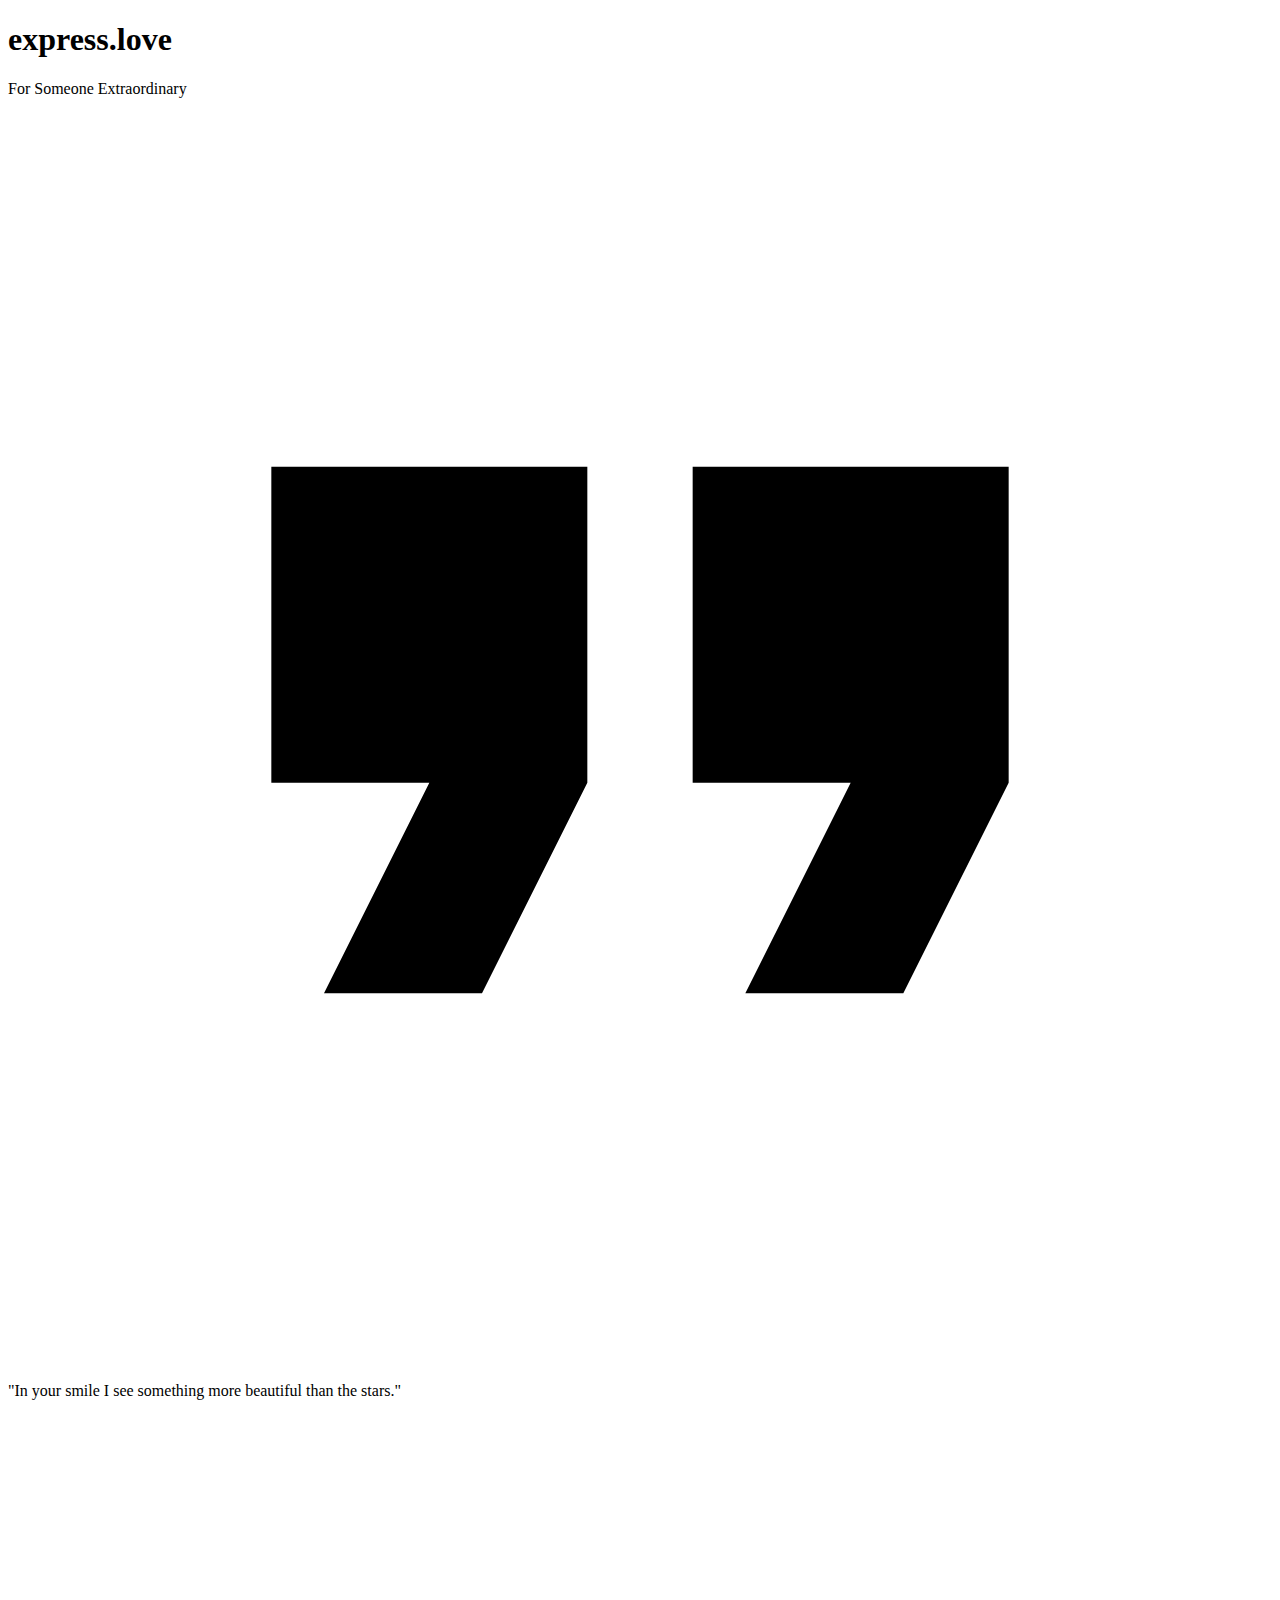
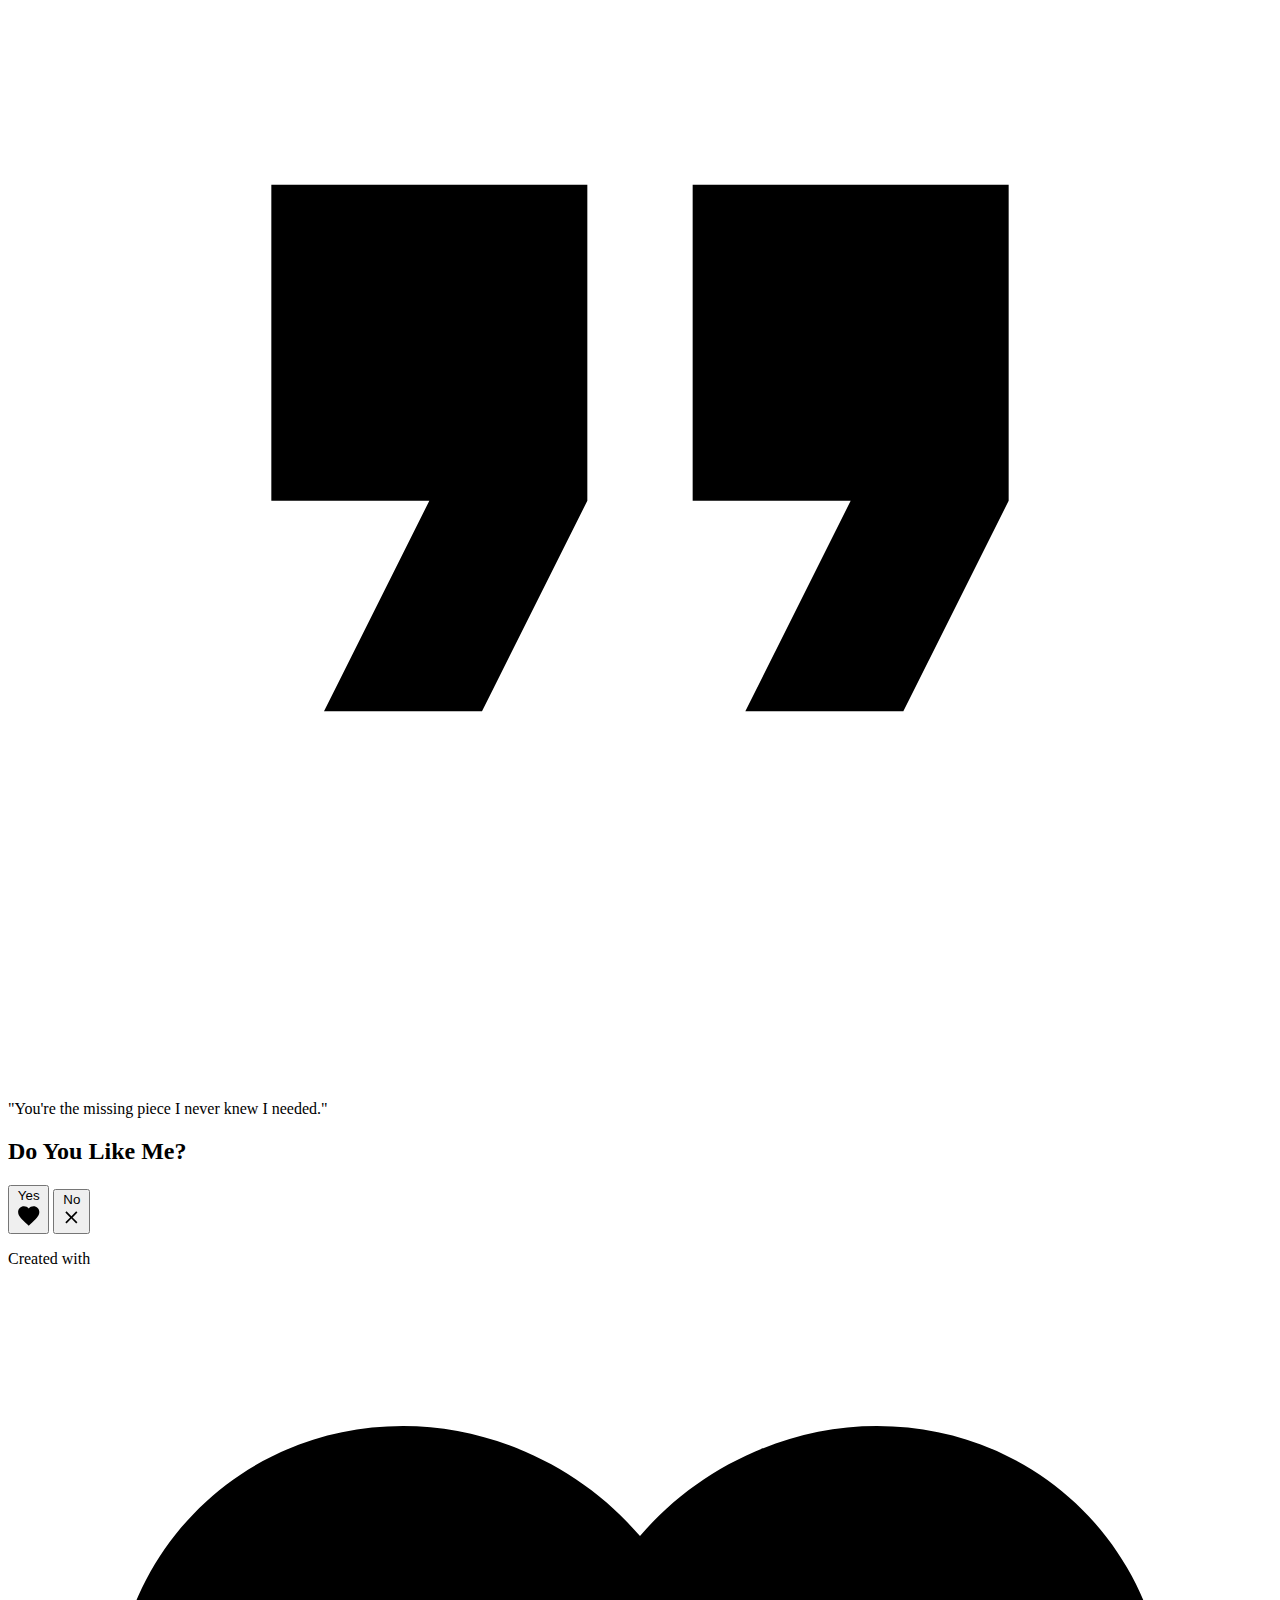
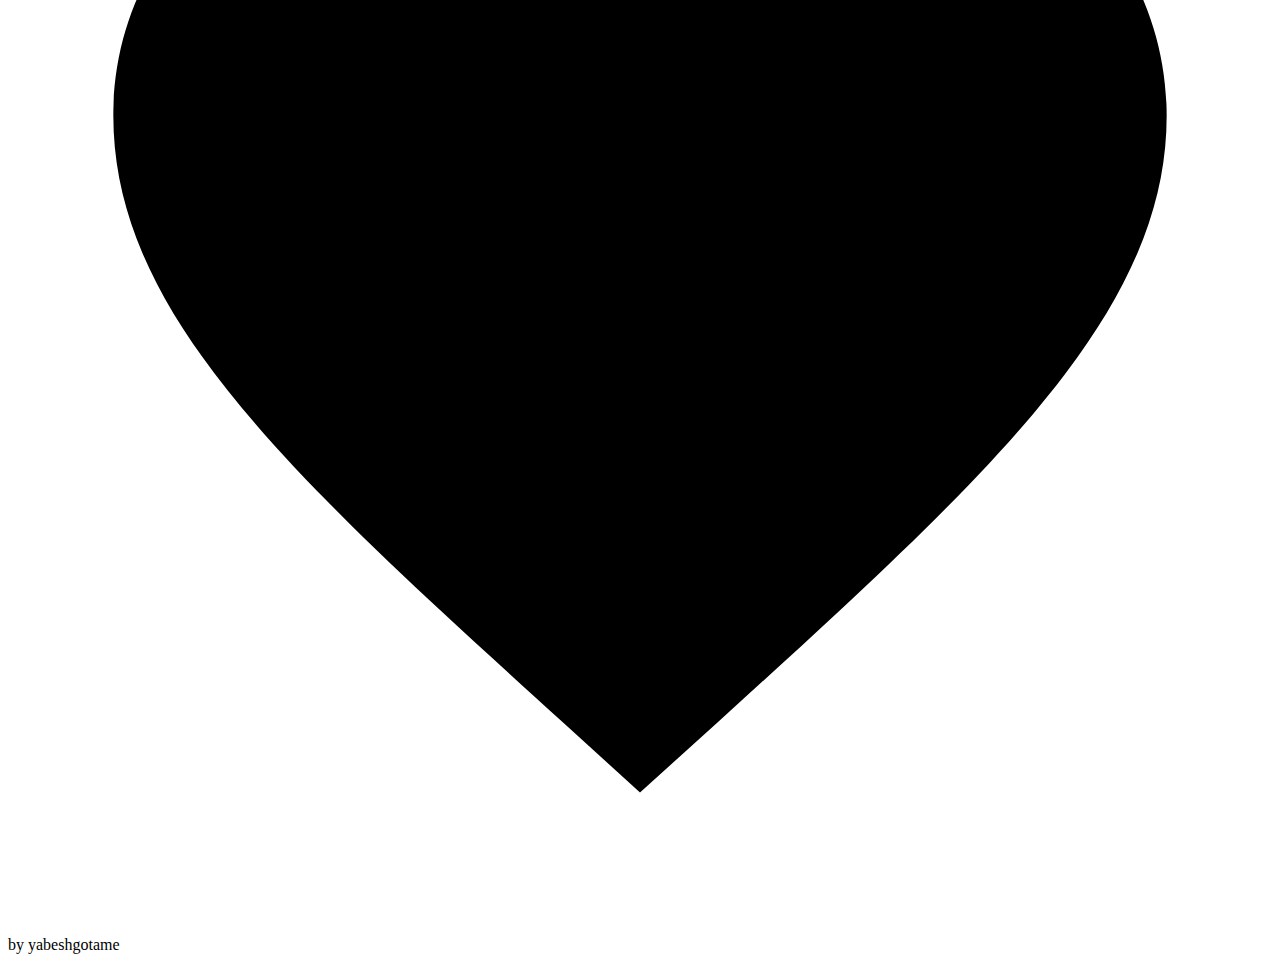
==== Index.html @ ae3c6a69 "Create Index.html" ====
<!DOCTYPE html>
<html lang="en">
<head>
    <meta charset="UTF-8">
    <meta name="viewport" content="width=device-width, initial-scale=1.0">
    <title>express.love | For You</title>
    <meta name="description" content="A heartfelt message for someone special">
    <link href="https://fonts.googleapis.com/css2?family=Montserrat:wght@300;400;600&family=Playfair+Display:wght@400;700&family=Dancing+Script:wght@700&display=swap" rel="stylesheet">
    <link rel="stylesheet" href="css/style.css">
    <link rel="icon" href="assets/heart.svg" type="image/svg+xml">
</head>
<body>
    <div class="particles-container" id="particles"></div>
    <div class="container">
        <header class="header">
            <h1 class="title">express.<span>love</span></h1>
            <div class="subtitle">For Someone <span>Extraordinary</span></div>
        </header>

        <main class="main-content">
            <section class="quotes-section">
                <div class="quote-box">
                    <svg class="quote-icon" viewBox="0 0 24 24">
                        <path d="M6 17h3l2-4V7H5v6h3zm8 0h3l2-4V7h-6v6h3z"/>
                    </svg>
                    <p class="quote">"In your smile I see something more beautiful than the stars."</p>
                </div>
                <div class="quote-box">
                    <svg class="quote-icon" viewBox="0 0 24 24">
                        <path d="M6 17h3l2-4V7H5v6h3zm8 0h3l2-4V7h-6v6h3z"/>
                    </svg>
                    <p class="quote">"You're the missing piece I never knew I needed."</p>
                </div>
            </section>

            <section class="interaction-section">
                <h2 class="question">Do You Like Me?</h2>
                <div class="buttons">
                    <button id="yes-btn" class="btn btn--primary">
                        <span>Yes</span>
                        <svg class="btn-icon" viewBox="0 0 24 24">
                            <path d="M12 21.35l-1.45-1.32C5.4 15.36 2 12.28 2 8.5 2 5.42 4.42 3 7.5 3c1.74 0 3.41.81 4.5 2.09C13.09 3.81 14.76 3 16.5 3 19.58 3 22 5.42 22 8.5c0 3.78-3.4 6.86-8.55 11.54L12 21.35z"/>
                        </svg>
                    </button>
                    <button id="no-btn" class="btn btn--secondary">
                        <span>No</span>
                        <svg class="btn-icon" viewBox="0 0 24 24">
                            <path d="M19 6.41L17.59 5 12 10.59 6.41 5 5 6.41 10.59 12 5 17.59 6.41 19 12 13.41 17.59 19 19 17.59 13.41 12z"/>
                        </svg>
                    </button>
                </div>
            </section>
        </main>

        <footer class="footer">
            <p>Created with <svg class="heart-icon" viewBox="0 0 24 24"><path d="M12 21.35l-1.45-1.32C5.4 15.36 2 12.28 2 8.5 2 5.42 4.42 3 7.5 3c1.74 0 3.41.81 4.5 2.09C13.09 3.81 14.76 3 16.5 3 19.58 3 22 5.42 22 8.5c0 3.78-3.4 6.86-8.55 11.54L12 21.35z"/></svg> by yabeshgotame</p>
        </footer>
    </div>

    <script src="js/script.js"></script>
</body>
      </html>
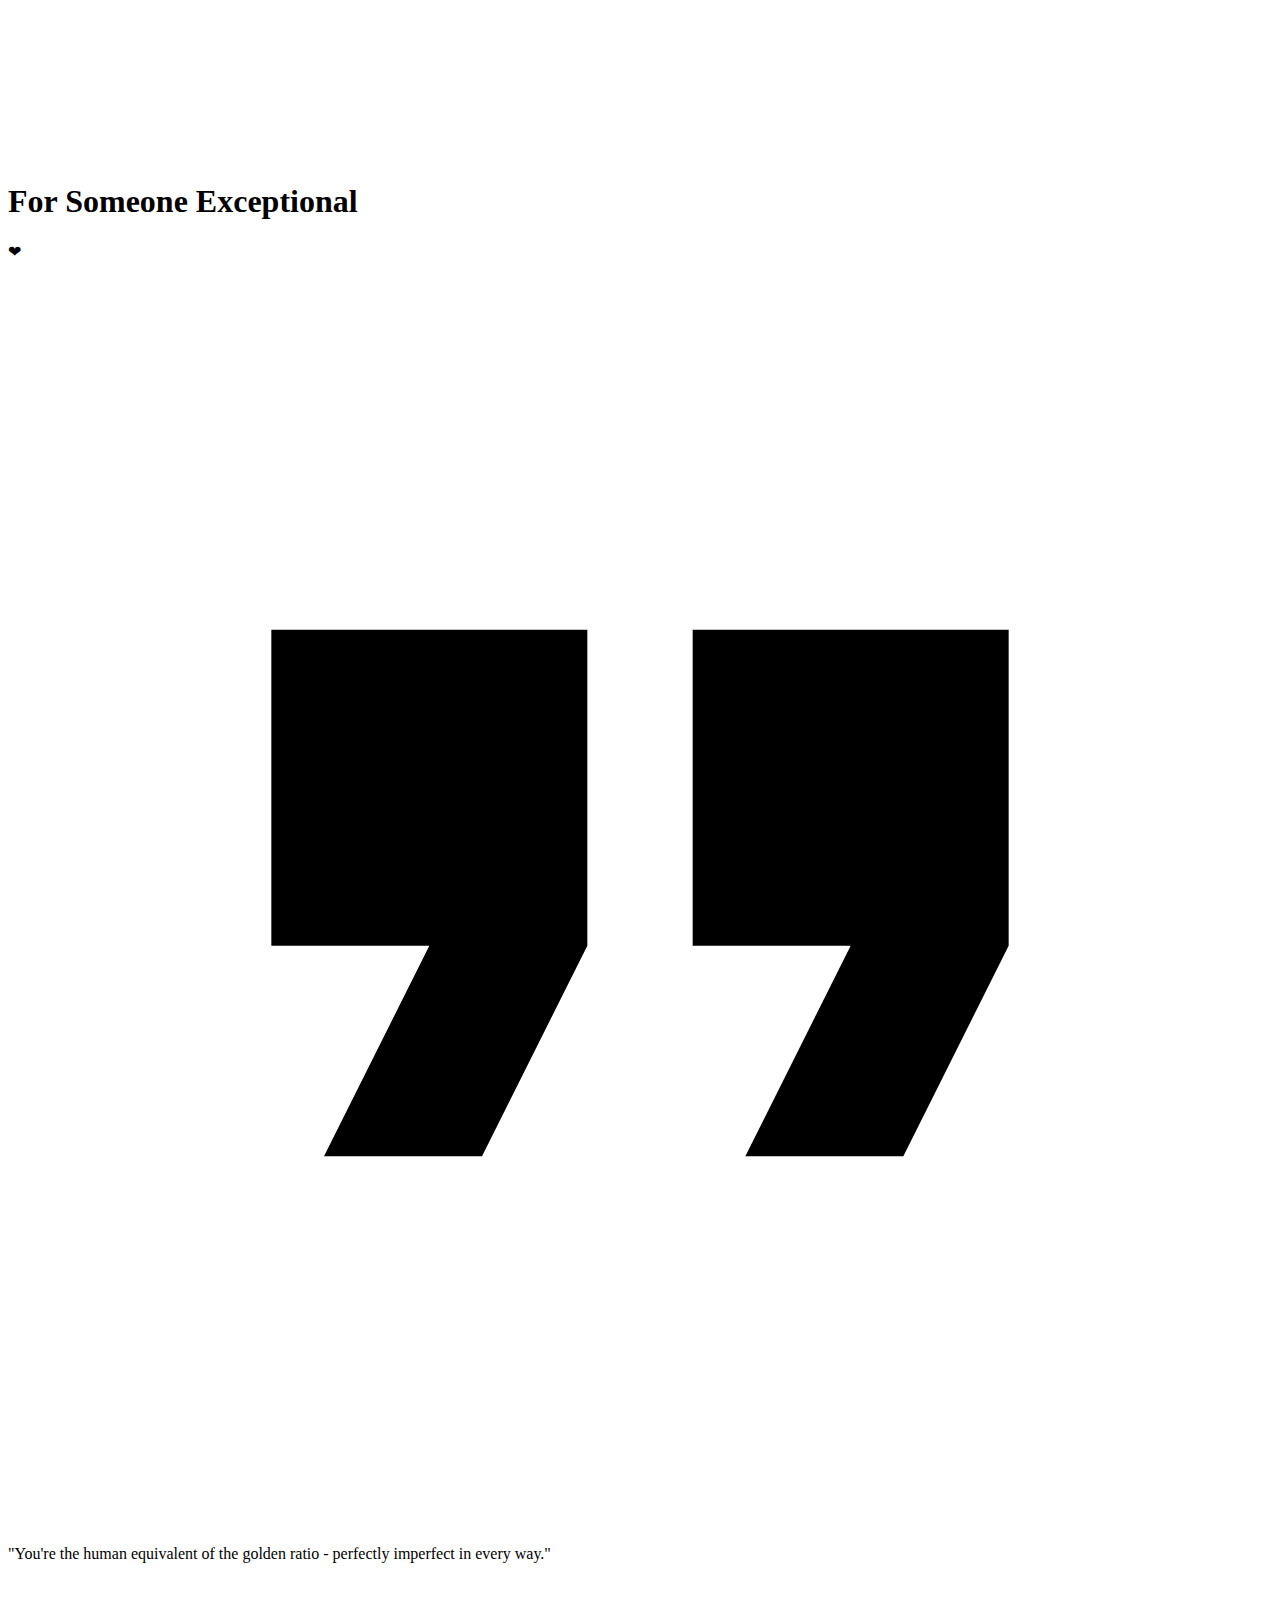
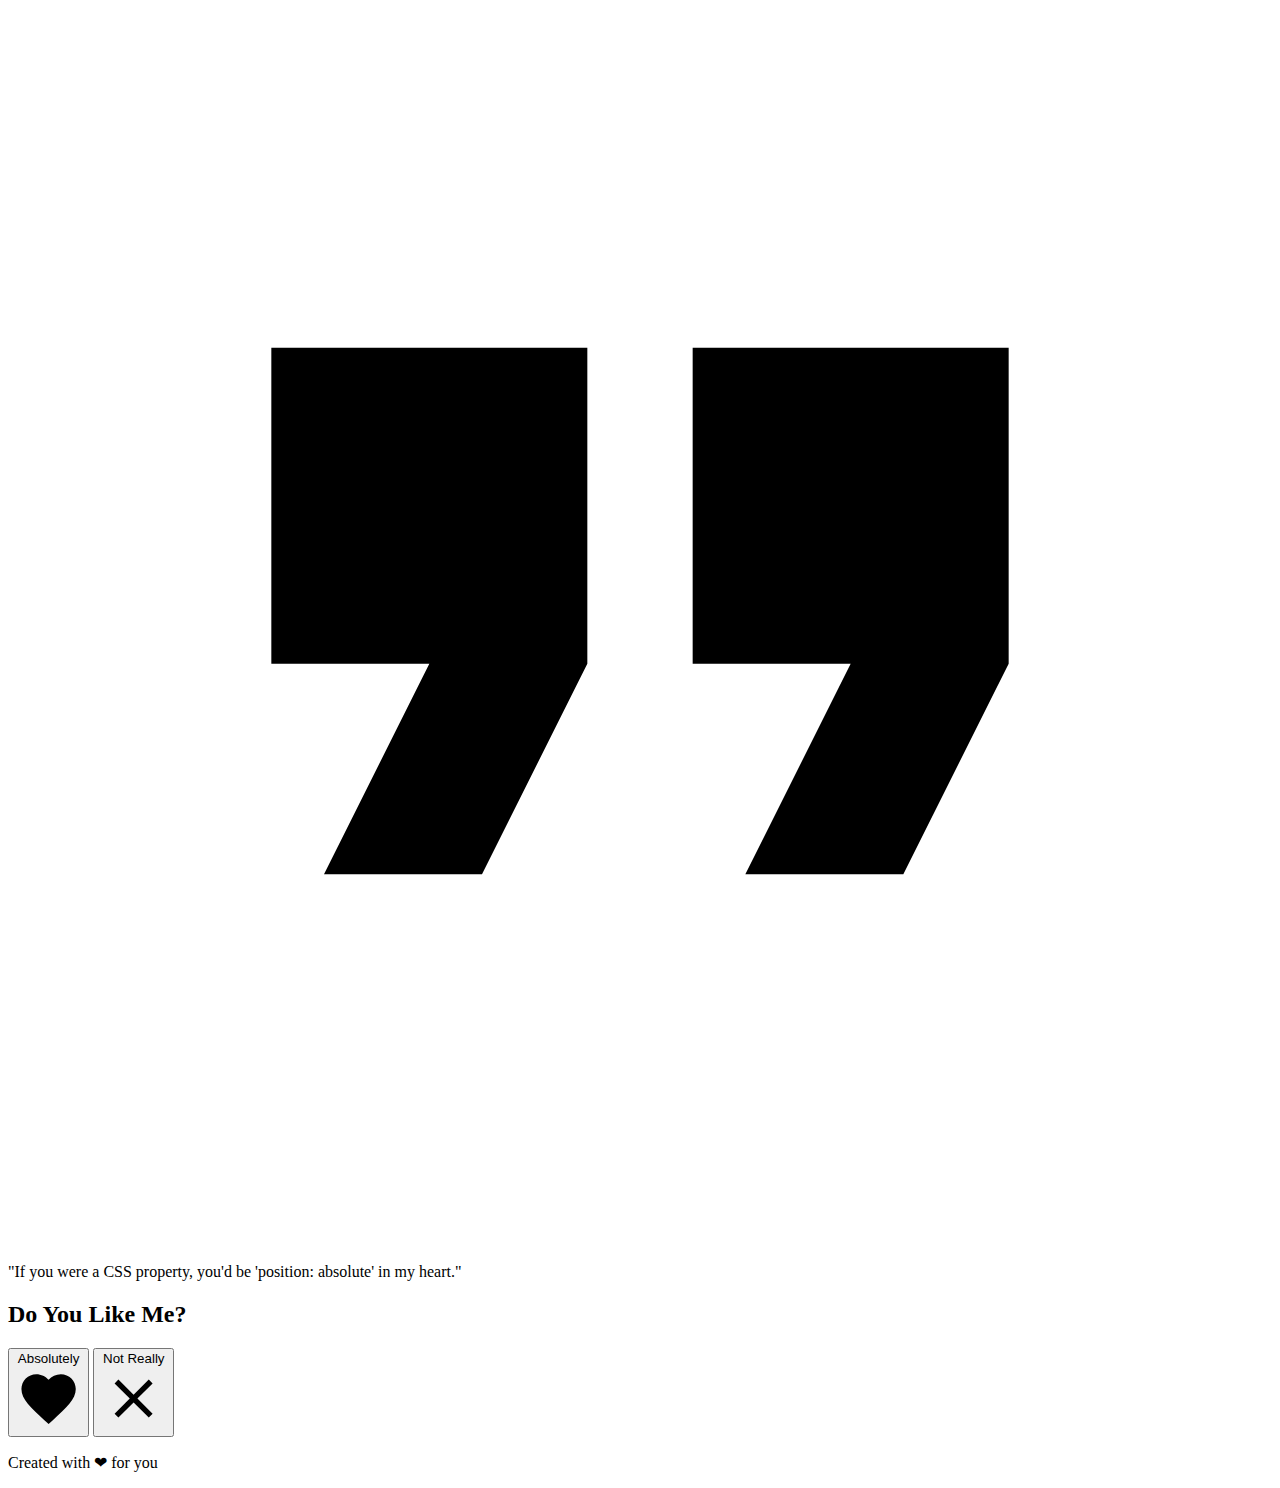
==== commit 5cb55957: "Update Index.html" ====
--- a/Index.html
+++ b/Index.html
@@ -3,47 +3,49 @@
 <head>
     <meta charset="UTF-8">
     <meta name="viewport" content="width=device-width, initial-scale=1.0">
-    <title>express.love | For You</title>
-    <meta name="description" content="A heartfelt message for someone special">
-    <link href="https://fonts.googleapis.com/css2?family=Montserrat:wght@300;400;600&family=Playfair+Display:wght@400;700&family=Dancing+Script:wght@700&display=swap" rel="stylesheet">
-    <link rel="stylesheet" href="css/style.css">
-    <link rel="icon" href="assets/heart.svg" type="image/svg+xml">
+    <title>For You | My Heart</title>
+    <meta name="description" content="A special message for someone extraordinary">
+    <link rel="preconnect" href="https://fonts.googleapis.com">
+    <link rel="preconnect" href="https://fonts.gstatic.com" crossorigin>
+    <link href="https://fonts.googleapis.com/css2?family=Playfair+Display:wght@400;700&family=Montserrat:wght@300;500;700&family=Dancing+Script:wght@700&display=swap" rel="stylesheet">
+    <link rel="stylesheet" href="./css/main.css">
+    <link rel="icon" href="./assets/favicon.svg" type="image/svg+xml">
 </head>
 <body>
-    <div class="particles-container" id="particles"></div>
+    <canvas id="particles"></canvas>
     <div class="container">
         <header class="header">
-            <h1 class="title">express.<span>love</span></h1>
-            <div class="subtitle">For Someone <span>Extraordinary</span></div>
+            <h1 class="title">For Someone <span>Exceptional</span></h1>
+            <div class="heart-loader">❤</div>
         </header>
 
         <main class="main-content">
             <section class="quotes-section">
-                <div class="quote-box">
+                <div class="quote-card">
                     <svg class="quote-icon" viewBox="0 0 24 24">
                         <path d="M6 17h3l2-4V7H5v6h3zm8 0h3l2-4V7h-6v6h3z"/>
                     </svg>
-                    <p class="quote">"In your smile I see something more beautiful than the stars."</p>
+                    <p class="quote">"You're the human equivalent of the golden ratio - perfectly imperfect in every way."</p>
                 </div>
-                <div class="quote-box">
+                <div class="quote-card">
                     <svg class="quote-icon" viewBox="0 0 24 24">
                         <path d="M6 17h3l2-4V7H5v6h3zm8 0h3l2-4V7h-6v6h3z"/>
                     </svg>
-                    <p class="quote">"You're the missing piece I never knew I needed."</p>
+                    <p class="quote">"If you were a CSS property, you'd be 'position: absolute' in my heart."</p>
                 </div>
             </section>
 
             <section class="interaction-section">
                 <h2 class="question">Do You Like Me?</h2>
-                <div class="buttons">
-                    <button id="yes-btn" class="btn btn--primary">
-                        <span>Yes</span>
+                <div class="button-group">
+                    <button id="yesBtn" class="btn btn--primary">
+                        <span>Absolutely</span>
                         <svg class="btn-icon" viewBox="0 0 24 24">
                             <path d="M12 21.35l-1.45-1.32C5.4 15.36 2 12.28 2 8.5 2 5.42 4.42 3 7.5 3c1.74 0 3.41.81 4.5 2.09C13.09 3.81 14.76 3 16.5 3 19.58 3 22 5.42 22 8.5c0 3.78-3.4 6.86-8.55 11.54L12 21.35z"/>
                         </svg>
                     </button>
-                    <button id="no-btn" class="btn btn--secondary">
-                        <span>No</span>
+                    <button id="noBtn" class="btn btn--secondary">
+                        <span>Not Really</span>
                         <svg class="btn-icon" viewBox="0 0 24 24">
                             <path d="M19 6.41L17.59 5 12 10.59 6.41 5 5 6.41 10.59 12 5 17.59 6.41 19 12 13.41 17.59 19 19 17.59 13.41 12z"/>
                         </svg>
@@ -53,10 +55,10 @@
         </main>
 
         <footer class="footer">
-            <p>Created with <svg class="heart-icon" viewBox="0 0 24 24"><path d="M12 21.35l-1.45-1.32C5.4 15.36 2 12.28 2 8.5 2 5.42 4.42 3 7.5 3c1.74 0 3.41.81 4.5 2.09C13.09 3.81 14.76 3 16.5 3 19.58 3 22 5.42 22 8.5c0 3.78-3.4 6.86-8.55 11.54L12 21.35z"/></svg> by yabeshgotame</p>
+            <p>Created with <span class="heart-beat">❤</span> for you</p>
         </footer>
     </div>
 
-    <script src="js/script.js"></script>
+    <script src="./js/script.js"></script>
 </body>
-      </html>
+                </html>
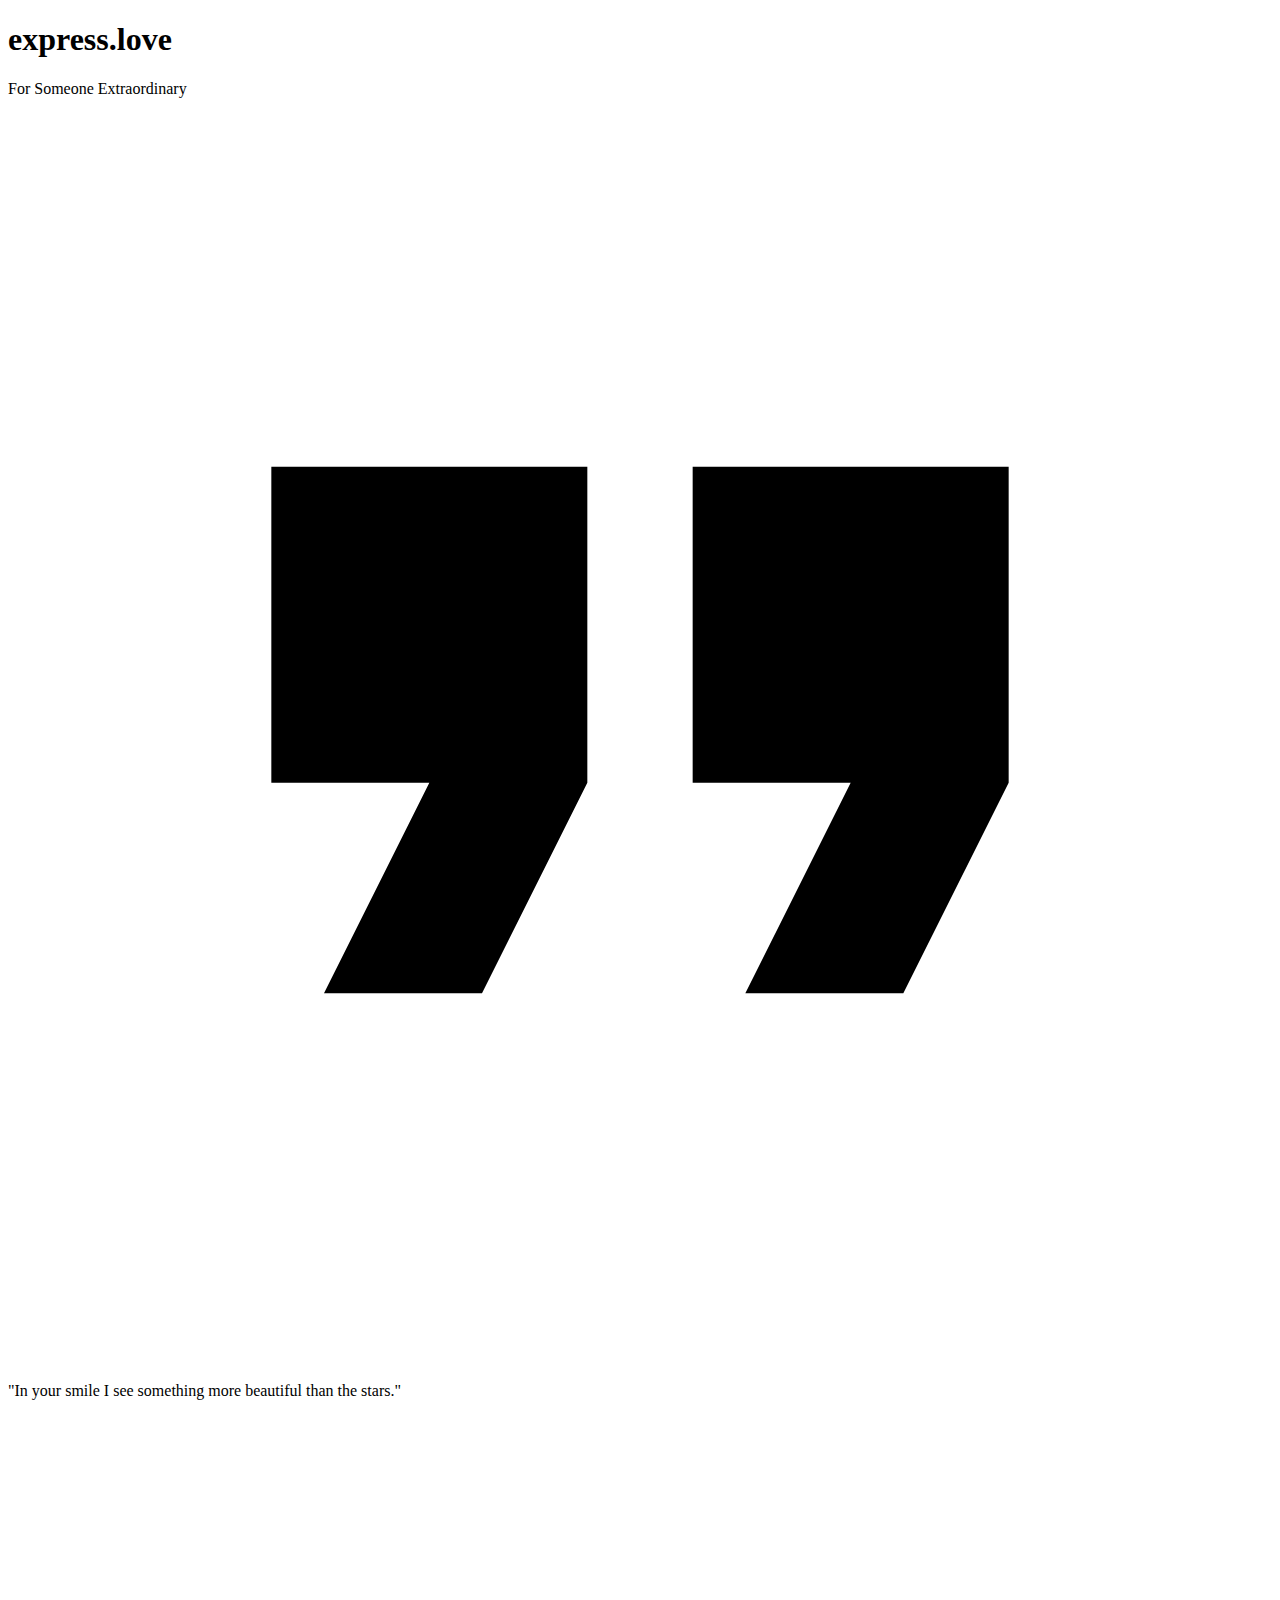
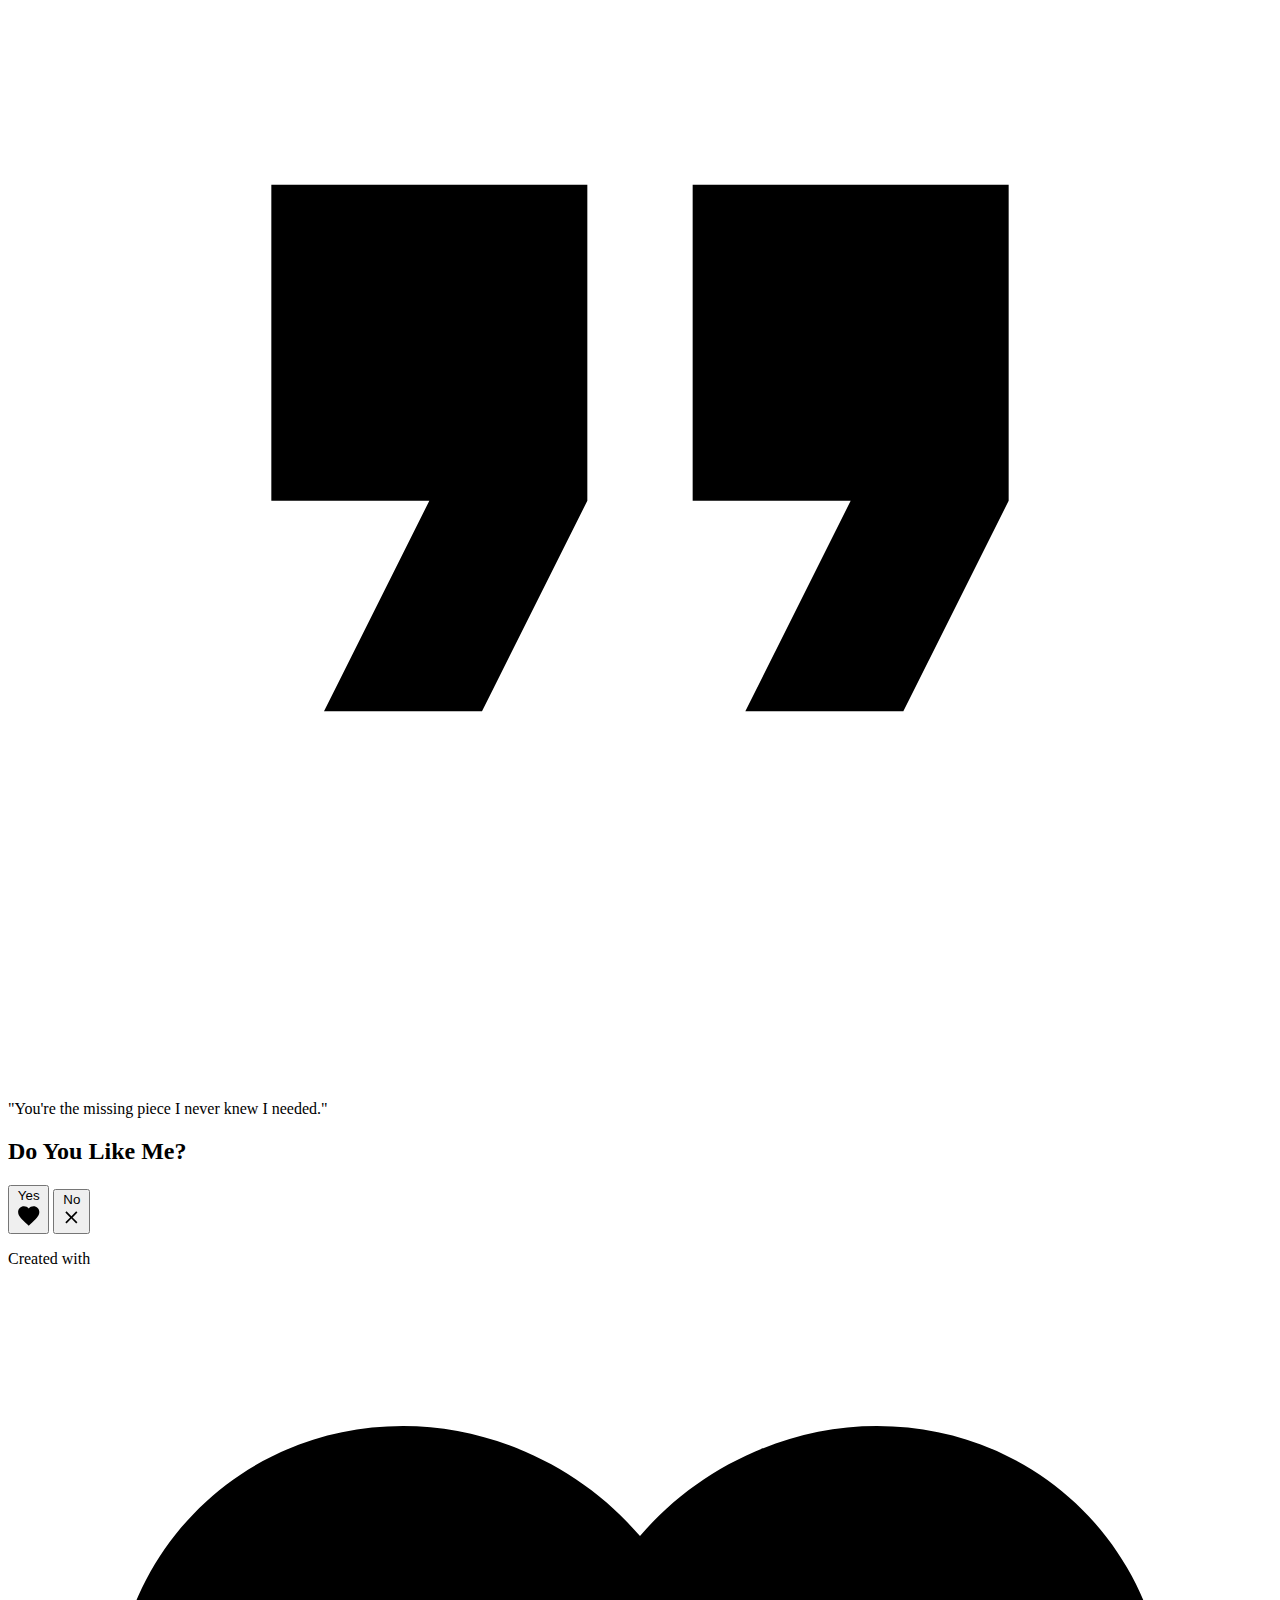
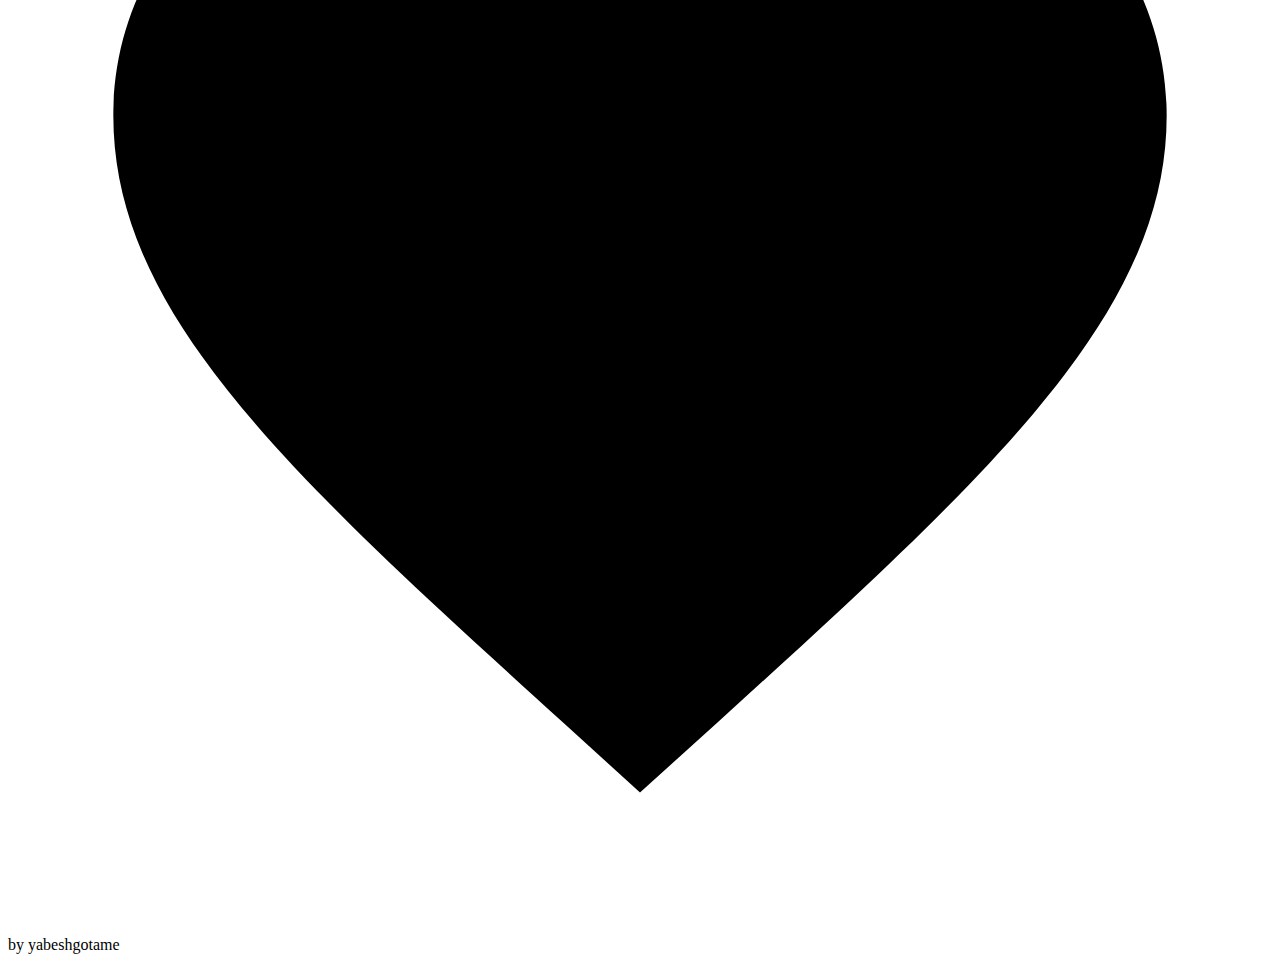
==== commit 2367b052: "Update Index.html" ====
--- a/Index.html
+++ b/Index.html
@@ -3,49 +3,47 @@
 <head>
     <meta charset="UTF-8">
     <meta name="viewport" content="width=device-width, initial-scale=1.0">
-    <title>For You | My Heart</title>
-    <meta name="description" content="A special message for someone extraordinary">
-    <link rel="preconnect" href="https://fonts.googleapis.com">
-    <link rel="preconnect" href="https://fonts.gstatic.com" crossorigin>
-    <link href="https://fonts.googleapis.com/css2?family=Playfair+Display:wght@400;700&family=Montserrat:wght@300;500;700&family=Dancing+Script:wght@700&display=swap" rel="stylesheet">
-    <link rel="stylesheet" href="./css/main.css">
-    <link rel="icon" href="./assets/favicon.svg" type="image/svg+xml">
+    <title>express.love | For You</title>
+    <meta name="description" content="A heartfelt message for someone special">
+    <link href="https://fonts.googleapis.com/css2?family=Montserrat:wght@300;400;600&family=Playfair+Display:wght@400;700&family=Dancing+Script:wght@700&display=swap" rel="stylesheet">
+    <link rel="stylesheet" href="css/style.css">
+    <link rel="icon" href="assets/heart.svg" type="image/svg+xml">
 </head>
 <body>
-    <canvas id="particles"></canvas>
+    <div class="particles-container" id="particles"></div>
     <div class="container">
         <header class="header">
-            <h1 class="title">For Someone <span>Exceptional</span></h1>
-            <div class="heart-loader">❤</div>
+            <h1 class="title">express.<span>love</span></h1>
+            <div class="subtitle">For Someone <span>Extraordinary</span></div>
         </header>
 
         <main class="main-content">
             <section class="quotes-section">
-                <div class="quote-card">
+                <div class="quote-box">
                     <svg class="quote-icon" viewBox="0 0 24 24">
                         <path d="M6 17h3l2-4V7H5v6h3zm8 0h3l2-4V7h-6v6h3z"/>
                     </svg>
-                    <p class="quote">"You're the human equivalent of the golden ratio - perfectly imperfect in every way."</p>
+                    <p class="quote">"In your smile I see something more beautiful than the stars."</p>
                 </div>
-                <div class="quote-card">
+                <div class="quote-box">
                     <svg class="quote-icon" viewBox="0 0 24 24">
                         <path d="M6 17h3l2-4V7H5v6h3zm8 0h3l2-4V7h-6v6h3z"/>
                     </svg>
-                    <p class="quote">"If you were a CSS property, you'd be 'position: absolute' in my heart."</p>
+                    <p class="quote">"You're the missing piece I never knew I needed."</p>
                 </div>
             </section>
 
             <section class="interaction-section">
                 <h2 class="question">Do You Like Me?</h2>
-                <div class="button-group">
-                    <button id="yesBtn" class="btn btn--primary">
-                        <span>Absolutely</span>
+                <div class="buttons">
+                    <button id="yes-btn" class="btn btn--primary">
+                        <span>Yes</span>
                         <svg class="btn-icon" viewBox="0 0 24 24">
                             <path d="M12 21.35l-1.45-1.32C5.4 15.36 2 12.28 2 8.5 2 5.42 4.42 3 7.5 3c1.74 0 3.41.81 4.5 2.09C13.09 3.81 14.76 3 16.5 3 19.58 3 22 5.42 22 8.5c0 3.78-3.4 6.86-8.55 11.54L12 21.35z"/>
                         </svg>
                     </button>
-                    <button id="noBtn" class="btn btn--secondary">
-                        <span>Not Really</span>
+                    <button id="no-btn" class="btn btn--secondary">
+                        <span>No</span>
                         <svg class="btn-icon" viewBox="0 0 24 24">
                             <path d="M19 6.41L17.59 5 12 10.59 6.41 5 5 6.41 10.59 12 5 17.59 6.41 19 12 13.41 17.59 19 19 17.59 13.41 12z"/>
                         </svg>
@@ -55,10 +53,10 @@
         </main>
 
         <footer class="footer">
-            <p>Created with <span class="heart-beat">❤</span> for you</p>
+            <p>Created with <svg class="heart-icon" viewBox="0 0 24 24"><path d="M12 21.35l-1.45-1.32C5.4 15.36 2 12.28 2 8.5 2 5.42 4.42 3 7.5 3c1.74 0 3.41.81 4.5 2.09C13.09 3.81 14.76 3 16.5 3 19.58 3 22 5.42 22 8.5c0 3.78-3.4 6.86-8.55 11.54L12 21.35z"/></svg> by yabeshgotame</p>
         </footer>
     </div>
 
-    <script src="./js/script.js"></script>
+    <script src="js/script.js"></script>
 </body>
-                </html>
+    </html>
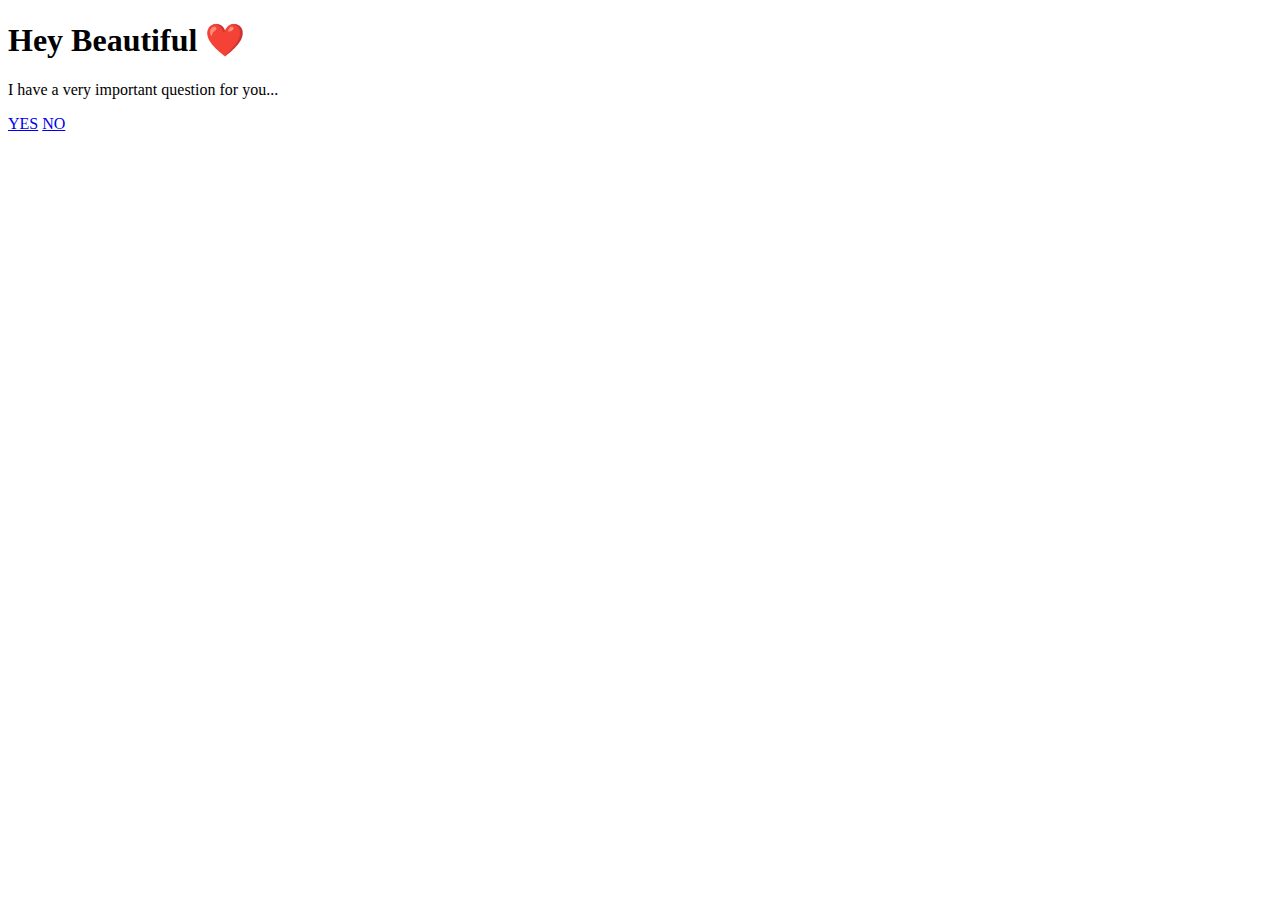
==== commit 3623c07c: "Update Index.html" ====
--- a/Index.html
+++ b/Index.html
@@ -3,60 +3,18 @@
 <head>
     <meta charset="UTF-8">
     <meta name="viewport" content="width=device-width, initial-scale=1.0">
-    <title>express.love | For You</title>
-    <meta name="description" content="A heartfelt message for someone special">
-    <link href="https://fonts.googleapis.com/css2?family=Montserrat:wght@300;400;600&family=Playfair+Display:wght@400;700&family=Dancing+Script:wght@700&display=swap" rel="stylesheet">
-    <link rel="stylesheet" href="css/style.css">
-    <link rel="icon" href="assets/heart.svg" type="image/svg+xml">
+    <title>Important Question For You</title>
+    <link rel="stylesheet" href="css/main.css">
 </head>
 <body>
-    <div class="particles-container" id="particles"></div>
     <div class="container">
-        <header class="header">
-            <h1 class="title">express.<span>love</span></h1>
-            <div class="subtitle">For Someone <span>Extraordinary</span></div>
-        </header>
-
-        <main class="main-content">
-            <section class="quotes-section">
-                <div class="quote-box">
-                    <svg class="quote-icon" viewBox="0 0 24 24">
-                        <path d="M6 17h3l2-4V7H5v6h3zm8 0h3l2-4V7h-6v6h3z"/>
-                    </svg>
-                    <p class="quote">"In your smile I see something more beautiful than the stars."</p>
-                </div>
-                <div class="quote-box">
-                    <svg class="quote-icon" viewBox="0 0 24 24">
-                        <path d="M6 17h3l2-4V7H5v6h3zm8 0h3l2-4V7h-6v6h3z"/>
-                    </svg>
-                    <p class="quote">"You're the missing piece I never knew I needed."</p>
-                </div>
-            </section>
-
-            <section class="interaction-section">
-                <h2 class="question">Do You Like Me?</h2>
-                <div class="buttons">
-                    <button id="yes-btn" class="btn btn--primary">
-                        <span>Yes</span>
-                        <svg class="btn-icon" viewBox="0 0 24 24">
-                            <path d="M12 21.35l-1.45-1.32C5.4 15.36 2 12.28 2 8.5 2 5.42 4.42 3 7.5 3c1.74 0 3.41.81 4.5 2.09C13.09 3.81 14.76 3 16.5 3 19.58 3 22 5.42 22 8.5c0 3.78-3.4 6.86-8.55 11.54L12 21.35z"/>
-                        </svg>
-                    </button>
-                    <button id="no-btn" class="btn btn--secondary">
-                        <span>No</span>
-                        <svg class="btn-icon" viewBox="0 0 24 24">
-                            <path d="M19 6.41L17.59 5 12 10.59 6.41 5 5 6.41 10.59 12 5 17.59 6.41 19 12 13.41 17.59 19 19 17.59 13.41 12z"/>
-                        </svg>
-                    </button>
-                </div>
-            </section>
-        </main>
-
-        <footer class="footer">
-            <p>Created with <svg class="heart-icon" viewBox="0 0 24 24"><path d="M12 21.35l-1.45-1.32C5.4 15.36 2 12.28 2 8.5 2 5.42 4.42 3 7.5 3c1.74 0 3.41.81 4.5 2.09C13.09 3.81 14.76 3 16.5 3 19.58 3 22 5.42 22 8.5c0 3.78-3.4 6.86-8.55 11.54L12 21.35z"/></svg> by yabeshgotame</p>
-        </footer>
+        <h1>Hey Beautiful ❤️</h1>
+        <p>I have a very important question for you...</p>
+        <div class="buttons">
+            <a href="yes.html" class="btn yes-btn">YES</a>
+            <a href="no.html" class="btn no-btn">NO</a>
+        </div>
     </div>
-
     <script src="js/script.js"></script>
 </body>
-    </html>
+</html>
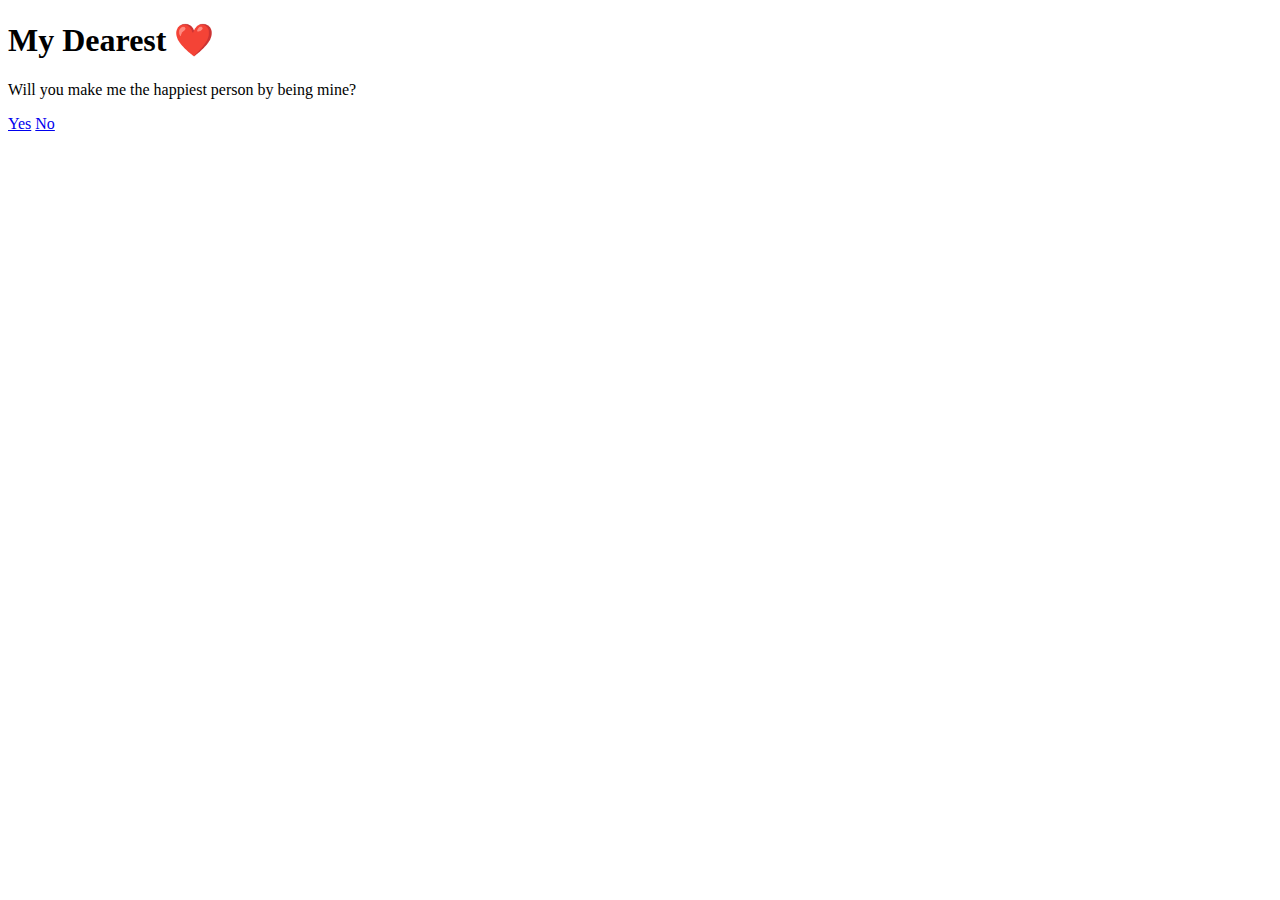
==== commit a5e4dcef: "Update Index.html" ====
--- a/Index.html
+++ b/Index.html
@@ -3,18 +3,22 @@
 <head>
     <meta charset="UTF-8">
     <meta name="viewport" content="width=device-width, initial-scale=1.0">
-    <title>Important Question For You</title>
-    <link rel="stylesheet" href="css/main.css">
+    <title>An Important Question For You</title>
+    <link rel="stylesheet" href="./css/style.css">
+    <link href="https://fonts.googleapis.com/css2?family=Montserrat:wght@400;600;700&family=Pacifico&display=swap" rel="stylesheet">
 </head>
 <body>
     <div class="container">
-        <h1>Hey Beautiful ❤️</h1>
-        <p>I have a very important question for you...</p>
-        <div class="buttons">
-            <a href="yes.html" class="btn yes-btn">YES</a>
-            <a href="no.html" class="btn no-btn">NO</a>
+        <div class="card">
+            <h1>My Dearest <span class="heart">❤️</span></h1>
+            <p class="question">Will you make me the happiest person by being mine?</p>
+            
+            <div class="buttons">
+                <a href="./yes.html" class="btn yes">Yes</a>
+                <a href="./no.html" class="btn no">No</a>
+            </div>
         </div>
     </div>
-    <script src="js/script.js"></script>
+    <script src="./js/main.js"></script>
 </body>
-</html>
+                </html>
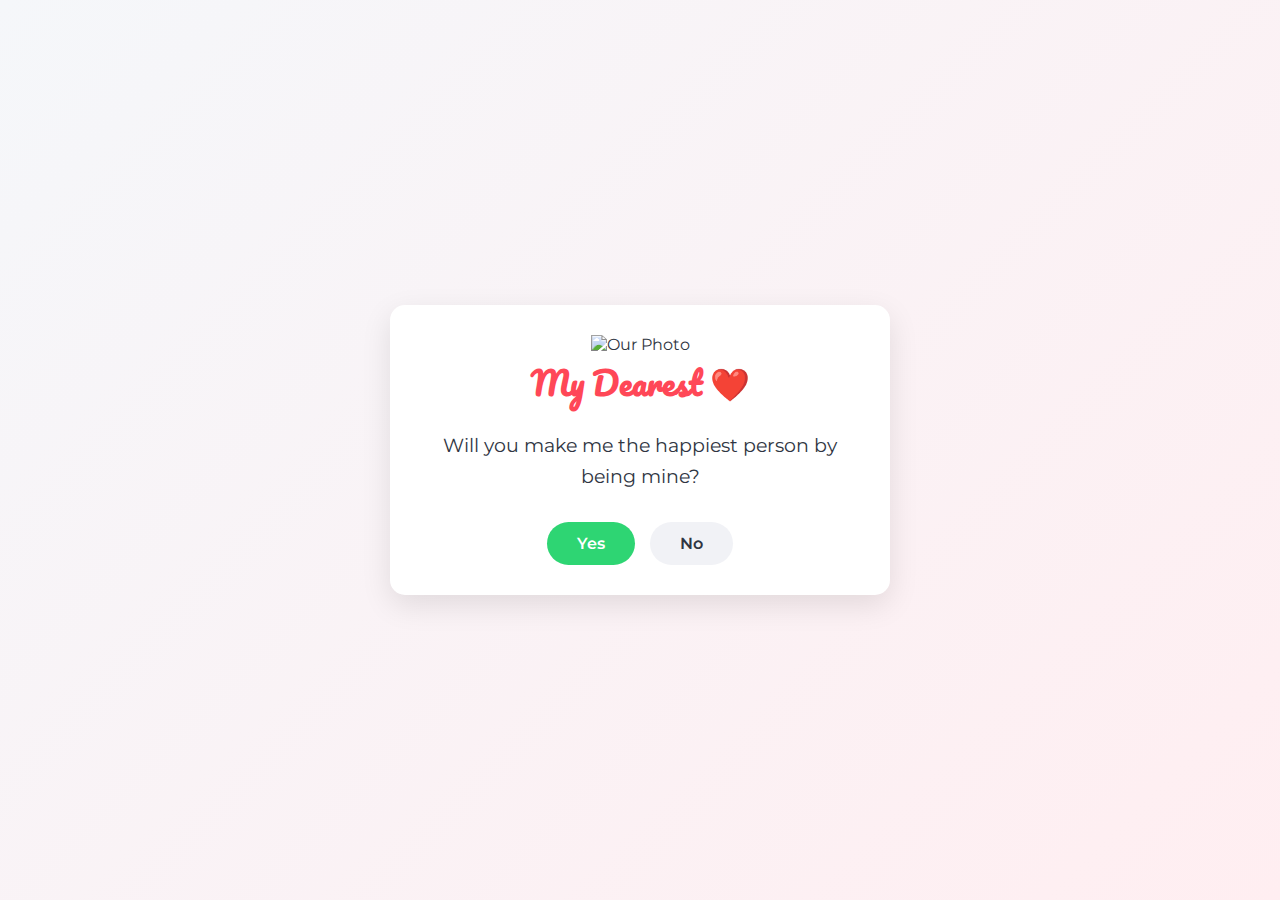
==== commit 23737680: "Update Index.html" ====
--- a/Index.html
+++ b/Index.html
@@ -4,21 +4,25 @@
     <meta charset="UTF-8">
     <meta name="viewport" content="width=device-width, initial-scale=1.0">
     <title>An Important Question For You</title>
-    <link rel="stylesheet" href="./css/style.css">
+    <link rel="stylesheet" href="css/style.css">
     <link href="https://fonts.googleapis.com/css2?family=Montserrat:wght@400;600;700&family=Pacifico&display=swap" rel="stylesheet">
+    <link rel="stylesheet" href="https://cdnjs.cloudflare.com/ajax/libs/animate.css/4.1.1/animate.min.css">
 </head>
 <body>
     <div class="container">
-        <div class="card">
+        <div class="card animate__animated animate__fadeIn">
+            <div class="photo-frame">
+                <img src="images/photo1.jpg" alt="Our Photo" class="photo animate__animated animate__pulse animate__infinite" id="main-photo">
+            </div>
             <h1>My Dearest <span class="heart">❤️</span></h1>
             <p class="question">Will you make me the happiest person by being mine?</p>
             
             <div class="buttons">
-                <a href="./yes.html" class="btn yes">Yes</a>
-                <a href="./no.html" class="btn no">No</a>
+                <a href="yes.html" class="btn yes animate__animated animate__pulse animate__infinite">Yes</a>
+                <a href="no.html" class="btn no">No</a>
             </div>
         </div>
     </div>
-    <script src="./js/main.js"></script>
+    <script src="js/main.js"></script>
 </body>
                 </html>
--- a/css/style.css
+++ b/css/style.css
@@ -0,0 +1,163 @@
+:root {
+    --primary: #ff6b6b;
+    --secondary: #ff8e8e;
+    --accent: #ff4757;
+    --text: #2f3542;
+    --light: #f1f2f6;
+    --success: #2ed573;
+}
+
+* {
+    margin: 0;
+    padding: 0;
+    box-sizing: border-box;
+}
+
+body {
+    font-family: 'Montserrat', sans-serif;
+    background: linear-gradient(135deg, #f5f7fa 0%, #ffeef1 100%);
+    color: var(--text);
+    min-height: 100vh;
+    display: flex;
+    justify-content: center;
+    align-items: center;
+    padding: 20px;
+}
+
+.container {
+    width: 100%;
+    max-width: 500px;
+}
+
+.card {
+    background: white;
+    border-radius: 15px;
+    padding: 30px;
+    box-shadow: 0 10px 30px rgba(0, 0, 0, 0.1);
+    text-align: center;
+    transition: transform 0.3s ease;
+}
+
+.card:hover {
+    transform: translateY(-5px);
+}
+
+h1 {
+    font-family: 'Pacifico', cursive;
+    color: var(--accent);
+    margin-bottom: 20px;
+    font-size: 2rem;
+}
+
+.heart {
+    display: inline-block;
+    animation: pulse 1.5s infinite;
+}
+
+.question {
+    font-size: 1.2rem;
+    margin-bottom: 30px;
+    color: var(--text);
+    line-height: 1.6;
+}
+
+.buttons {
+    display: flex;
+    justify-content: center;
+    gap: 15px;
+    margin-top: 30px;
+}
+
+.btn {
+    padding: 12px 30px;
+    border-radius: 50px;
+    font-weight: 600;
+    text-decoration: none;
+    transition: all 0.3s ease;
+    font-size: 1rem;
+    cursor: pointer;
+    border: none;
+}
+
+.yes {
+    background: var(--success);
+    color: white;
+}
+
+.yes:hover {
+    background: #25b562;
+    transform: scale(1.05);
+    box-shadow: 0 5px 15px rgba(46, 213, 115, 0.3);
+}
+
+.no {
+    background: var(--light);
+    color: var(--text);
+}
+
+.no:hover {
+    background: #dfe4ea;
+    transform: scale(1.05);
+}
+
+.celebration {
+    animation: fadeIn 1s ease;
+}
+
+.confetti {
+    font-size: 3rem;
+    margin: 20px 0;
+    animation: bounce 1s infinite alternate;
+}
+
+.message {
+    font-size: 1.1rem;
+    margin: 20px 0;
+    color: var(--text);
+}
+
+#savage-message {
+    font-size: 1.1rem;
+    margin: 20px 0;
+    min-height: 60px;
+    display: flex;
+    align-items: center;
+    justify-content: center;
+}
+
+/* Animations */
+@keyframes pulse {
+    0% { transform: scale(1); }
+    50% { transform: scale(1.2); }
+    100% { transform: scale(1); }
+}
+
+@keyframes bounce {
+    0% { transform: translateY(0); }
+    100% { transform: translateY(-20px); }
+}
+
+@keyframes fadeIn {
+    from { opacity: 0; transform: translateY(20px); }
+    to { opacity: 1; transform: translateY(0); }
+}
+
+/* Responsive Design */
+@media (max-width: 600px) {
+    .card {
+        padding: 20px;
+    }
+    
+    h1 {
+        font-size: 1.5rem;
+    }
+    
+    .buttons {
+        flex-direction: column;
+        gap: 10px;
+    }
+    
+    .btn {
+        width: 100%;
+    }
+    }
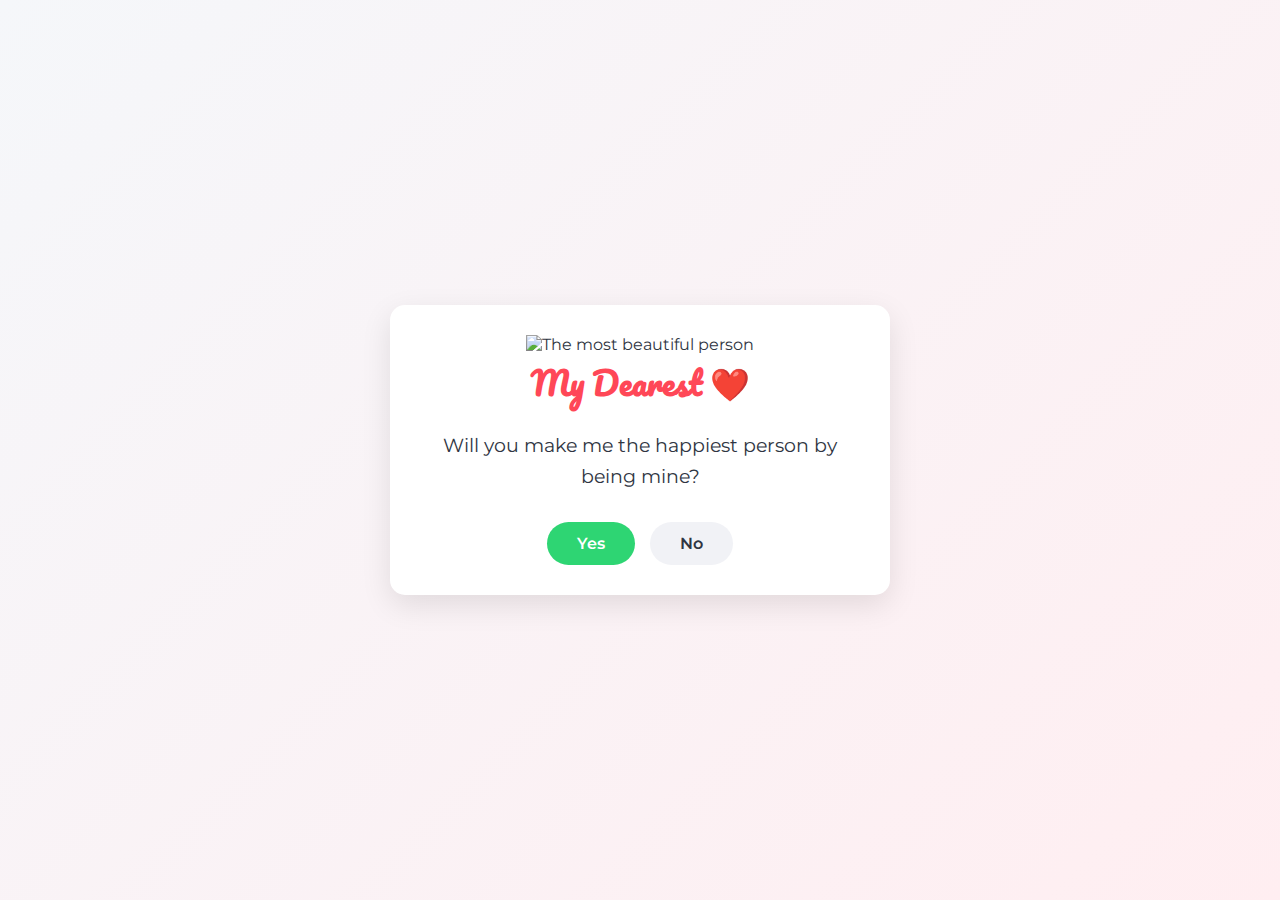
==== commit d3b7d1c6: "Update Index.html" ====
--- a/Index.html
+++ b/Index.html
@@ -11,8 +11,8 @@
 <body>
     <div class="container">
         <div class="card animate__animated animate__fadeIn">
-            <div class="photo-frame">
-                <img src="images/photo1.jpg" alt="Our Photo" class="photo animate__animated animate__pulse animate__infinite" id="main-photo">
+            <div class="profile-image-container">
+                <img src="images/her-photo.jpg" alt="The most beautiful person" class="profile-image animate__animated animate__zoomIn">
             </div>
             <h1>My Dearest <span class="heart">❤️</span></h1>
             <p class="question">Will you make me the happiest person by being mine?</p>
@@ -25,4 +25,4 @@
     </div>
     <script src="js/main.js"></script>
 </body>
-                </html>
+</html>
--- a/css/style.css
+++ b/css/style.css
@@ -5,6 +5,7 @@
     --text: #2f3542;
     --light: #f1f2f6;
     --success: #2ed573;
+    --shadow: 0 10px 30px rgba(0, 0, 0, 0.1);
 }
 
 * {
@@ -33,13 +34,51 @@
     background: white;
     border-radius: 15px;
     padding: 30px;
-    box-shadow: 0 10px 30px rgba(0, 0, 0, 0.1);
+    box-shadow: var(--shadow);
     text-align: center;
     transition: transform 0.3s ease;
+    overflow: hidden;
 }
 
 .card:hover {
     transform: translateY(-5px);
+}
+
+.photo-frame {
+    width: 200px;
+    height: 200px;
+    border-radius: 50%;
+    margin: 0 auto 20px;
+    overflow: hidden;
+    border: 5px solid var(--accent);
+    box-shadow: var(--shadow);
+}
+
+.photo {
+    width: 100%;
+    height: 100%;
+    object-fit: cover;
+    transition: transform 0.5s ease;
+}
+
+.photo:hover {
+    transform: scale(1.1);
+}
+
+.gallery-photo {
+    width: 80px;
+    height: 80px;
+    border-radius: 50%;
+    object-fit: cover;
+    margin: 0 5px;
+    border: 3px solid var(--success);
+    box-shadow: var(--shadow);
+    transition: all 0.3s ease;
+}
+
+.gallery-photo:hover {
+    transform: scale(1.2);
+    z-index: 10;
 }
 
 h1 {
@@ -116,6 +155,17 @@
     color: var(--text);
 }
 
+.countdown {
+    margin: 20px 0;
+    font-size: 1rem;
+    color: var(--accent);
+}
+
+#countdown-timer {
+    font-weight: bold;
+    font-size: 1.2rem;
+}
+
 #savage-message {
     font-size: 1.1rem;
     margin: 20px 0;
@@ -123,6 +173,14 @@
     display: flex;
     align-items: center;
     justify-content: center;
+}
+
+.photo-gallery {
+    display: flex;
+    justify-content: center;
+    margin: 20px 0;
+    flex-wrap: wrap;
+    gap: 10px;
 }
 
 /* Animations */
@@ -152,6 +210,11 @@
         font-size: 1.5rem;
     }
     
+    .photo-frame {
+        width: 150px;
+        height: 150px;
+    }
+    
     .buttons {
         flex-direction: column;
         gap: 10px;
@@ -160,4 +223,9 @@
     .btn {
         width: 100%;
     }
-    }
+    
+    .gallery-photo {
+        width: 60px;
+        height: 60px;
+    }
+    }
